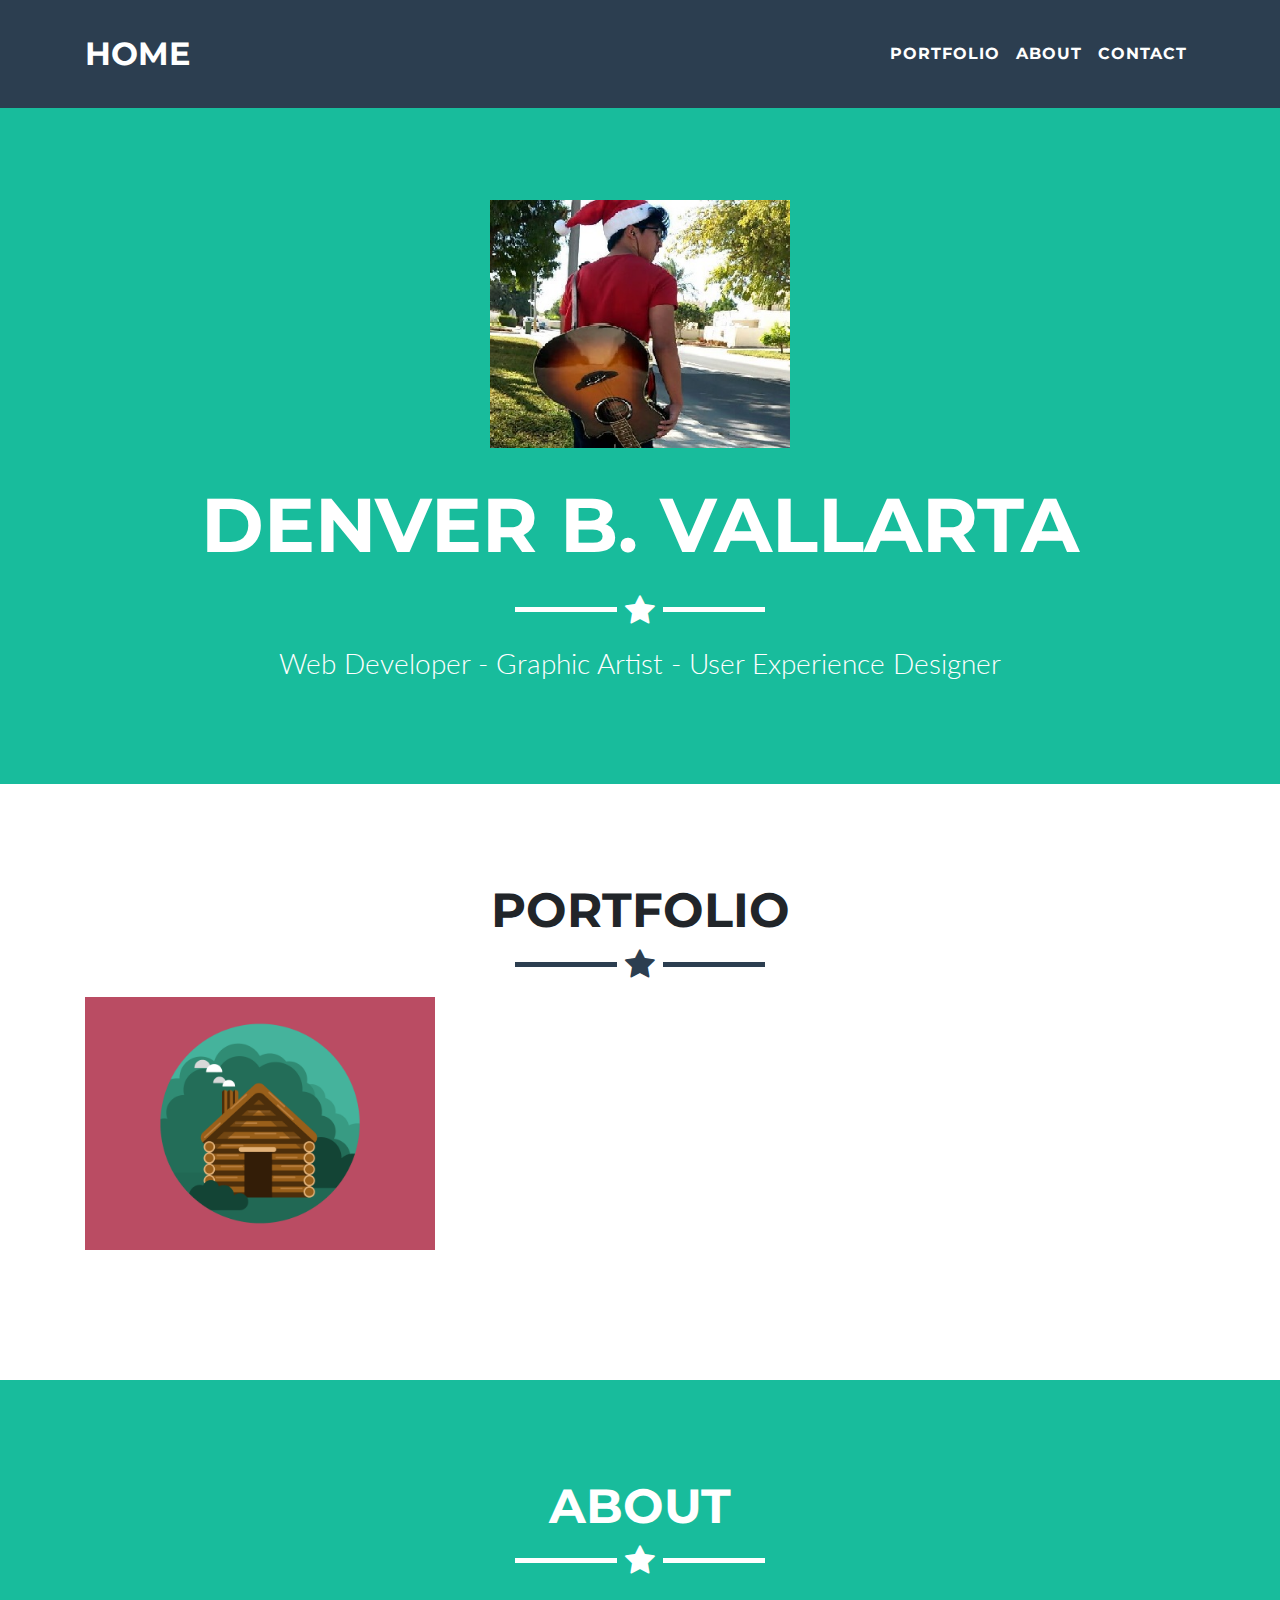
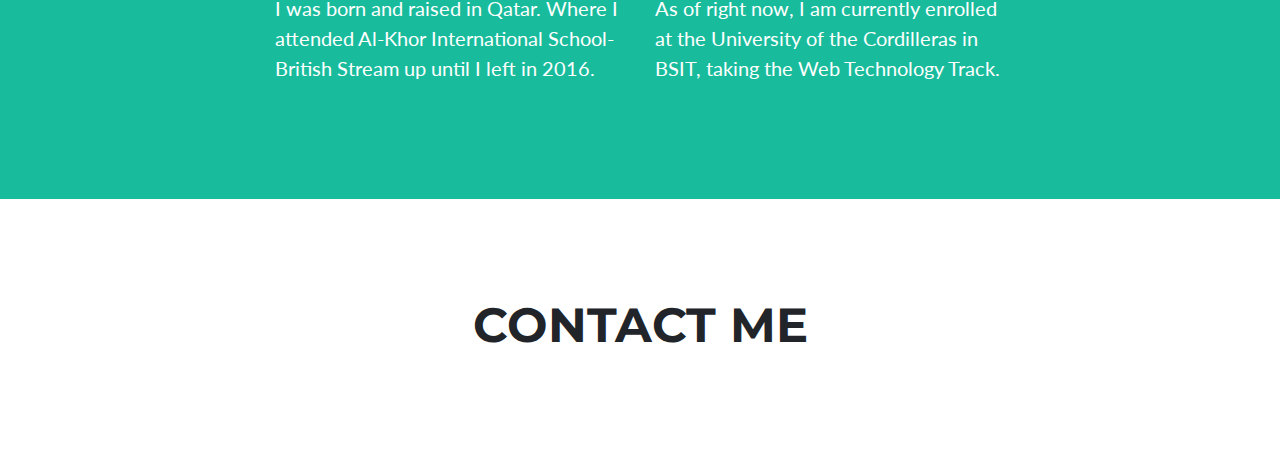
==== index.html @ a38be6a9 "Update 7" ====
<!DOCTYPE html>
<html lang="en">

  <head>

    <meta charset="utf-8">
    <meta name="viewport" content="width=device-width, initial-scale=1, shrink-to-fit=no">
    <meta name="description" content="">
    <meta name="author" content="">

    <title>Portfolio - Denver B. Vallarta</title>

    <!-- Bootstrap core CSS -->
    <link href="vendor/bootstrap/css/bootstrap.min.css" rel="stylesheet">

    <!-- Custom fonts for this template -->
    <link href="vendor/font-awesome/css/font-awesome.min.css" rel="stylesheet" type="text/css">
    <link href="https://fonts.googleapis.com/css?family=Montserrat:400,700" rel="stylesheet" type="text/css">
    <link href="https://fonts.googleapis.com/css?family=Lato:400,700,400italic,700italic" rel="stylesheet" type="text/css">

    <!-- Custom styles for this template -->
    <link href="css/freelancer.min.css" rel="stylesheet">

  </head>

  <body id="page-top">

    <!-- Navigation -->
    <nav class="navbar navbar-expand-lg navbar-light fixed-top" id="mainNav">
      <div class="container">
        <a class="navbar-brand js-scroll-trigger" href="#page-top">Home</a>
        <button class="navbar-toggler navbar-toggler-right" type="button" data-toggle="collapse" data-target="#navbarResponsive" aria-controls="navbarResponsive" aria-expanded="false" aria-label="Toggle navigation">
          Menu
          <i class="fa fa-bars"></i>
        </button>
        <div class="collapse navbar-collapse" id="navbarResponsive">
          <ul class="navbar-nav ml-auto">
            <li class="nav-item">
              <a class="nav-link js-scroll-trigger" href="#portfolio">Portfolio</a>
            </li>
            <li class="nav-item">
              <a class="nav-link js-scroll-trigger" href="#about">About</a>
            </li>
            <li class="nav-item">
              <a class="nav-link js-scroll-trigger" href="#contact">Contact</a>
            </li>
          </ul>
        </div>
      </div>
    </nav>

    <!-- Header -->
    <header class="masthead">
      <div class="container">
        <img class="img-fluid" src="img/2.jpg" alt="" shape="circle" width="300" height="300">
        <div class="intro-text">
          <span class="name">Denver B. Vallarta</span>
          <hr class="star-light">
          <span class="skills">Web Developer - Graphic Artist - User Experience Designer</span>
        </div>
      </div>
    </header>

    <!-- Portfolio Grid Section -->
    <section id="portfolio">
      <div class="container">
        <h2 class="text-center">Portfolio</h2>
        <hr class="star-primary">
        <div class="row">
          <div class="col-sm-4 portfolio-item">
            <a class="portfolio-link" href="#portfolioModal1" data-toggle="modal">
              <div class="caption">
                <div class="caption-content">
                  <i class="fa fa-search-plus fa-3x"></i>
                </div>
              </div>
              <img class="img-fluid" src="img/portfolio/cabin.png" alt="">
            </a>
          </div>
          
        </div>
      </div>
    </section>

    <!-- About Section -->
    <section class="success" id="about">
      <div class="container">
        <h2 class="text-center">About</h2>
        <hr class="star-light">
        <div class="row">
          <div class="col-lg-4 ml-auto">
            <p>I was born and raised in Qatar. Where I attended Al-Khor International School- British Stream up until I left in 2016.</p>
          </div>
          <div class="col-lg-4 mr-auto">
            <p>As of right now, I am currently enrolled at the University of the Cordilleras in BSIT, taking the Web Technology Track.</p>
          </div>
        </div>
      </div>
    </section>

    <!-- Contact Section -->
    <section id="contact">
      <div class="container">
        <h2 class="text-center">Contact Me</h2>

          <div id="disqus_thread"></div>
<script>

/**
*  RECOMMENDED CONFIGURATION VARIABLES: EDIT AND UNCOMMENT THE SECTION BELOW TO INSERT DYNAMIC VALUES FROM YOUR PLATFORM OR CMS.
*  LEARN WHY DEFINING THESE VARIABLES IS IMPORTANT: https://disqus.com/admin/universalcode/#configuration-variables*/
/*
var disqus_config = function () {
this.page.url = PAGE_URL;  // Replace PAGE_URL with your page's canonical URL variable
this.page.identifier = PAGE_IDENTIFIER; // Replace PAGE_IDENTIFIER with your page's unique identifier variable
};
*/
(function() { // DON'T EDIT BELOW THIS LINE
var d = document, s = d.createElement('script');
s.src = 'https://denvervallarta-github-io.disqus.com/embed.js';
s.setAttribute('data-timestamp', +new Date());
(d.head || d.body).appendChild(s);
})();
</script>
<noscript>Please enable JavaScript to view the <a href="https://disqus.com/?ref_noscript">comments
<script id="dsq-count-scr" src="//denvervallarta-github-io.disqus.com/count.js" async></script>
                            
      </div>
    </section>

    <!-- Footer -->
    <footer class="text-center">
      <div class="footer-above">
        <div class="container">
          <div class="row">
            <div class="footer-col col-md-4">
              <h3>Location</h3>
              <p>3481 Melrose Place
                <br>Beverly Hills, CA 90210</p>
            </div>
            <div class="footer-col col-md-4">
              <h3>Around the Web</h3>
              <ul class="list-inline">
                <li class="list-inline-item">
                  <a class="btn-social btn-outline" href="#">
                    <i class="fa fa-fw fa-facebook"></i>
                  </a>
                </li>
                <li class="list-inline-item">
                  <a class="btn-social btn-outline" href="#">
                    <i class="fa fa-fw fa-google-plus"></i>
                  </a>
                </li>
                <li class="list-inline-item">
                  <a class="btn-social btn-outline" href="#">
                    <i class="fa fa-fw fa-twitter"></i>
                  </a>
                </li>
                <li class="list-inline-item">
                  <a class="btn-social btn-outline" href="#">
                    <i class="fa fa-fw fa-linkedin"></i>
                  </a>
                </li>
                <li class="list-inline-item">
                  <a class="btn-social btn-outline" href="#">
                    <i class="fa fa-fw fa-dribbble"></i>
                  </a>
                </li>
              </ul>
            </div>
            <div class="footer-col col-md-4">
              <h3>About Freelancer</h3>
              <p>Freelance is a free to use, open source Bootstrap theme created by
                <a href="http://startbootstrap.com">Start Bootstrap</a>.</p>
            </div>
          </div>
        </div>
      </div>
      <div class="footer-below">
        <div class="container">
          <div class="row">
            <div class="col-lg-12">
              Copyright &copy; Your Website 2017
            </div>
          </div>
        </div>
      </div>
    </footer>


    <!-- Scroll to Top Button (Only visible on small and extra-small screen sizes) -->
    <div class="scroll-top d-lg-none">
      <a class="btn btn-primary js-scroll-trigger" href="#page-top">
        <i class="fa fa-chevron-up"></i>
      </a>
    </div>

    <!-- Portfolio Modals -->
    <div class="portfolio-modal modal fade" id="portfolioModal1" tabindex="-1" role="dialog" aria-hidden="true">
      <div class="modal-dialog" role="document">
        <div class="modal-content">
          <div class="close-modal" data-dismiss="modal">
            <div class="lr">
              <div class="rl"></div>
            </div>
          </div>
          <div class="container">
            <div class="row">
              <div class="col-lg-8 mx-auto">
                <div class="modal-body">
                  <h2>Project Title</h2>
                  <hr class="star-primary">
                  <img class="img-fluid img-centered" src="img/portfolio/cabin.png" alt="">
                  <p>Use this area of the page to describe your project. The icon above is part of a free icon set by
                    <a href="https://sellfy.com/p/8Q9P/jV3VZ/">Flat Icons</a>. On their website, you can download their free set with 16 icons, or you can purchase the entire set with 146 icons for only $12!</p>
                  <ul class="list-inline item-details">
                    <li>Client:
                      <strong>
                        <a href="http://startbootstrap.com">Start Bootstrap</a>
                      </strong>
                    </li>
                    <li>Date:
                      <strong>
                        <a href="http://startbootstrap.com">April 2014</a>
                      </strong>
                    </li>
                    <li>Service:
                      <strong>
                        <a href="http://startbootstrap.com">Web Development</a>
                      </strong>
                    </li>
                  </ul>
                  <button class="btn btn-success" type="button" data-dismiss="modal">
                    <i class="fa fa-times"></i>
                    Close</button>
                </div>
              </div>
            </div>
          </div>
        </div>
      </div>
    </div>


    <!-- Bootstrap core JavaScript -->
    <script src="vendor/jquery/jquery.min.js"></script>
    <script src="vendor/popper/popper.min.js"></script>
    <script src="vendor/bootstrap/js/bootstrap.min.js"></script>

    <!-- Plugin JavaScript -->
    <script src="vendor/jquery-easing/jquery.easing.min.js"></script>

    <!-- Contact Form JavaScript -->
    <script src="js/jqBootstrapValidation.js"></script>
    <script src="js/contact_me.js"></script>

    <!-- Custom scripts for this template -->
    <script src="js/freelancer.min.js"></script>
                       
  </body>

</html>
---- css/freelancer.min.css ----
/*!
 * Start Bootstrap - Freelancer v4.0.0-beta (http://startbootstrap.com/template-overviews/freelancer)
 * Copyright 2013-2017 Start Bootstrap
 * Licensed under MIT (https://github.com/BlackrockDigital/startbootstrap-freelancer/blob/master/LICENSE)
 */body{font-family:Lato,'Helvetica Neue',Helvetica,Arial,sans-serif;overflow-x:hidden}p{font-size:20px}p.small{font-size:16px}a,a.active,a:active,a:focus,a:hover{color:#18bc9c;outline:0}h1,h2,h3,h4,h5,h6{font-family:Montserrat,'Helvetica Neue',Helvetica,Arial,sans-serif;font-weight:700;text-transform:uppercase}hr.star-light,hr.star-primary{max-width:250px;margin:25px auto 30px;padding:0;text-align:center;border:none;border-top:solid 5px}hr.star-light:after,hr.star-primary:after{font-family:FontAwesome;font-size:2em;position:relative;top:-.8em;display:inline-block;padding:0 .25em;content:'\f005'}hr.star-light{border-color:#fff}hr.star-light:after{color:#fff;background-color:#18bc9c}hr.star-primary{border-color:#2c3e50}hr.star-primary:after{color:#2c3e50;background-color:#fff}.img-centered{margin:0 auto}section{padding:100px 0}section h2{font-size:3em;margin:0}section.success{color:#fff;background:#18bc9c}@media (max-width:767px){section{padding:75px 0}section.first{padding-top:75px}}.scroll-top{position:fixed;z-index:1049;right:2%;bottom:2%;width:50px;height:50px}.scroll-top .btn{font-size:16px;line-height:28px;width:50px;height:50px;text-align:center;border-radius:100%}.scroll-top .btn:focus{outline:0}#mainNav{font-family:Montserrat,'Helvetica Neue',Helvetica,Arial,sans-serif;font-weight:700;text-transform:uppercase;border:none;background:#2c3e50}#mainNav a:focus{outline:0}#mainNav .navbar-brand{font-size:1.1rem;color:#fff}#mainNav .navbar-brand.active,#mainNav .navbar-brand:active,#mainNav .navbar-brand:focus,#mainNav .navbar-brand:hover{color:#fff}#mainNav .navbar-nav{letter-spacing:1px}#mainNav .navbar-nav li.nav-item a.nav-link{color:#fff}#mainNav .navbar-nav li.nav-item a.nav-link:hover{color:#18bc9c;outline:0}#mainNav .navbar-nav li.nav-item a.nav-link:active,#mainNav .navbar-nav li.nav-item a.nav-link:focus{color:#fff}#mainNav .navbar-toggler{font-size:14px;padding:11px;text-transform:uppercase;color:#fff;border-color:#fff}#mainNav .navbar-toggler:focus,#mainNav .navbar-toggler:hover{color:#fff;border-color:#18bc9c;background-color:#18bc9c}@media (min-width:992px){#mainNav{padding-top:25px;padding-bottom:25px;-webkit-transition:padding-top .3s,padding-bottom .3s;-moz-transition:padding-top .3s,padding-bottom .3s;transition:padding-top .3s,padding-bottom .3s}#mainNav .navbar-brand{font-size:2em;-webkit-transition:all .3s;-moz-transition:all .3s;transition:all .3s}#mainNav .navbar-nav>li.nav-item>a.nav-link.active{color:#fff;border-radius:3px;background:#18bc9c}#mainNav .navbar-nav>li.nav-item>a.nav-link.active:active,#mainNav .navbar-nav>li.nav-item>a.nav-link.active:focus,#mainNav .navbar-nav>li.nav-item>a.nav-link.active:hover{color:#fff;background:#18bc9c}#mainNav.navbar-shrink{padding-top:10px;padding-bottom:10px}#mainNav.navbar-shrink .navbar-brand{font-size:1.5em}}header.masthead{padding-top:100px;padding-bottom:50px;text-align:center;color:#fff;background:#18bc9c}header.masthead img{display:block;margin:0 auto 20px}header.masthead .intro-text .name{font-family:Montserrat,'Helvetica Neue',Helvetica,Arial,sans-serif;font-size:2em;font-weight:700;display:block;text-transform:uppercase}header.masthead .intro-text .skills{font-size:1.25em;font-weight:300}@media (min-width:768px){header.masthead{padding-top:200px;padding-bottom:100px}header.masthead .intro-text .name{font-size:4.75em}header.masthead .intro-text .skills{font-size:1.75em}}#portfolio .portfolio-item{right:0;margin:0 0 15px}#portfolio .portfolio-item .portfolio-link{position:relative;display:block;max-width:400px;margin:0 auto;cursor:pointer}#portfolio .portfolio-item .portfolio-link .caption{position:absolute;width:100%;height:100%;-webkit-transition:all ease .5s;-moz-transition:all ease .5s;transition:all ease .5s;opacity:0;background:rgba(24,188,156,.9)}#portfolio .portfolio-item .portfolio-link .caption:hover{opacity:1}#portfolio .portfolio-item .portfolio-link .caption .caption-content{font-size:20px;position:absolute;top:50%;width:100%;height:20px;margin-top:-12px;text-align:center;color:#fff}#portfolio .portfolio-item .portfolio-link .caption .caption-content i{margin-top:-12px}#portfolio .portfolio-item .portfolio-link .caption .caption-content h3,#portfolio .portfolio-item .portfolio-link .caption .caption-content h4{margin:0}#portfolio *{z-index:2}@media (min-width:767px){#portfolio .portfolio-item{margin:0 0 30px}}.portfolio-modal .modal-dialog{max-width:100%;min-height:100%;margin:0;padding:0;text-align:center;border:none;border-radius:0;background-clip:border-box;-webkit-box-shadow:none;box-shadow:none}.portfolio-modal .modal-dialog .modal-content{padding:100px 0;border:0;border-radius:0}.portfolio-modal .modal-dialog .modal-content h2{font-size:3em;margin:0}.portfolio-modal .modal-dialog .modal-content img{margin-bottom:30px}.portfolio-modal .modal-dialog .modal-content .item-details{margin:30px 0}.portfolio-modal .close-modal{position:absolute;top:25px;right:25px;width:75px;height:75px;cursor:pointer;background-color:transparent}.portfolio-modal .close-modal:hover{opacity:.3}.portfolio-modal .close-modal .lr{z-index:1051;width:1px;height:75px;margin-left:35px;-webkit-transform:rotate(45deg);-ms-transform:rotate(45deg);transform:rotate(45deg);background-color:#2c3e50}.portfolio-modal .close-modal .lr .rl{z-index:1052;width:1px;height:75px;-webkit-transform:rotate(90deg);-ms-transform:rotate(90deg);transform:rotate(90deg);background-color:#2c3e50}.portfolio-modal .modal-backdrop{display:none;opacity:0}.floating-label-form-group{position:relative;margin-bottom:0;padding-bottom:.5em;border-bottom:1px solid #eee}.floating-label-form-group input,.floating-label-form-group textarea{font-size:1.5em;position:relative;z-index:1;padding-right:0;padding-left:0;resize:none;border:none;border-radius:0;background:0 0;box-shadow:none!important}.floating-label-form-group label{font-size:.85em;line-height:1.764705882em;position:relative;z-index:0;top:2em;display:block;margin:0;-webkit-transition:top .3s ease,opacity .3s ease;-moz-transition:top .3s ease,opacity .3s ease;-ms-transition:top .3s ease,opacity .3s ease;transition:top .3s ease,opacity .3s ease;vertical-align:middle;vertical-align:baseline;opacity:0}.floating-label-form-group:not(:first-child){padding-left:14px;border-left:1px solid #eee}.floating-label-form-group-with-value label{top:0;opacity:1}.floating-label-form-group-with-focus label{color:#18bc9c}form .row:first-child .floating-label-form-group{border-top:1px solid #eee}footer{color:#fff}footer h3{margin-bottom:30px}footer .footer-above{padding-top:50px;background-color:#2c3e50}footer .footer-col{margin-bottom:50px}footer .footer-below{padding:25px 0;background-color:#2c3e50}.btn-outline{font-size:20px;margin-top:15px;transition:all .3s ease-in-out;color:#fff;border:solid 2px #fff;background:0 0}.btn-outline.active,.btn-outline:active,.btn-outline:focus,.btn-outline:hover{color:#18bc9c;border:solid 2px #fff;background:#fff}.btn-primary{font-weight:700;color:#fff;border-color:#2c3e50;background-color:#2c3e50}.btn-primary.focus,.btn-primary:focus{color:#fff;border-color:#000;background-color:#1a252f}.btn-primary:hover{color:#fff;border-color:#161f29;background-color:#1a252f}.btn-primary.active,.btn-primary:active,.open>.btn-primary.dropdown-toggle{color:#fff;border-color:#161f29;background-color:#1a252f}.btn-primary.active.focus,.btn-primary.active:focus,.btn-primary.active:hover,.btn-primary:active.focus,.btn-primary:active:focus,.btn-primary:active:hover,.open>.btn-primary.dropdown-toggle.focus,.open>.btn-primary.dropdown-toggle:focus,.open>.btn-primary.dropdown-toggle:hover{color:#fff;border-color:#000;background-color:#0d1318}.btn-primary.active,.btn-primary:active,.open>.btn-primary.dropdown-toggle{background-image:none}.btn-primary.disabled.focus,.btn-primary.disabled:focus,.btn-primary.disabled:hover,.btn-primary[disabled].focus,.btn-primary[disabled]:focus,.btn-primary[disabled]:hover,fieldset[disabled] .btn-primary.focus,fieldset[disabled] .btn-primary:focus,fieldset[disabled] .btn-primary:hover{border-color:#2c3e50;background-color:#2c3e50}.btn-primary .badge{color:#2c3e50;background-color:#fff}.btn-success{font-weight:700;color:#fff;border-color:#18bc9c;background-color:#18bc9c}.btn-success.focus,.btn-success:focus{color:#fff;border-color:#0a4b3e;background-color:#128f76}.btn-success:hover{color:#fff;border-color:#11866f;background-color:#128f76}.btn-success.active,.btn-success:active,.open>.btn-success.dropdown-toggle{color:#fff;border-color:#11866f;background-color:#128f76}.btn-success.active.focus,.btn-success.active:focus,.btn-success.active:hover,.btn-success:active.focus,.btn-success:active:focus,.btn-success:active:hover,.open>.btn-success.dropdown-toggle.focus,.open>.btn-success.dropdown-toggle:focus,.open>.btn-success.dropdown-toggle:hover{color:#fff;border-color:#0a4b3e;background-color:#0e6f5c}.btn-success.active,.btn-success:active,.open>.btn-success.dropdown-toggle{background-image:none}.btn-success.disabled.focus,.btn-success.disabled:focus,.btn-success.disabled:hover,.btn-success[disabled].focus,.btn-success[disabled]:focus,.btn-success[disabled]:hover,fieldset[disabled] .btn-success.focus,fieldset[disabled] .btn-success:focus,fieldset[disabled] .btn-success:hover{border-color:#18bc9c;background-color:#18bc9c}.btn-success .badge{color:#18bc9c;background-color:#fff}.btn-social{font-size:20px;line-height:45px;display:inline-block;width:50px;height:50px;text-align:center;border:2px solid #fff;border-radius:100%}.btn.active,.btn:active,.btn:focus{outline:0}
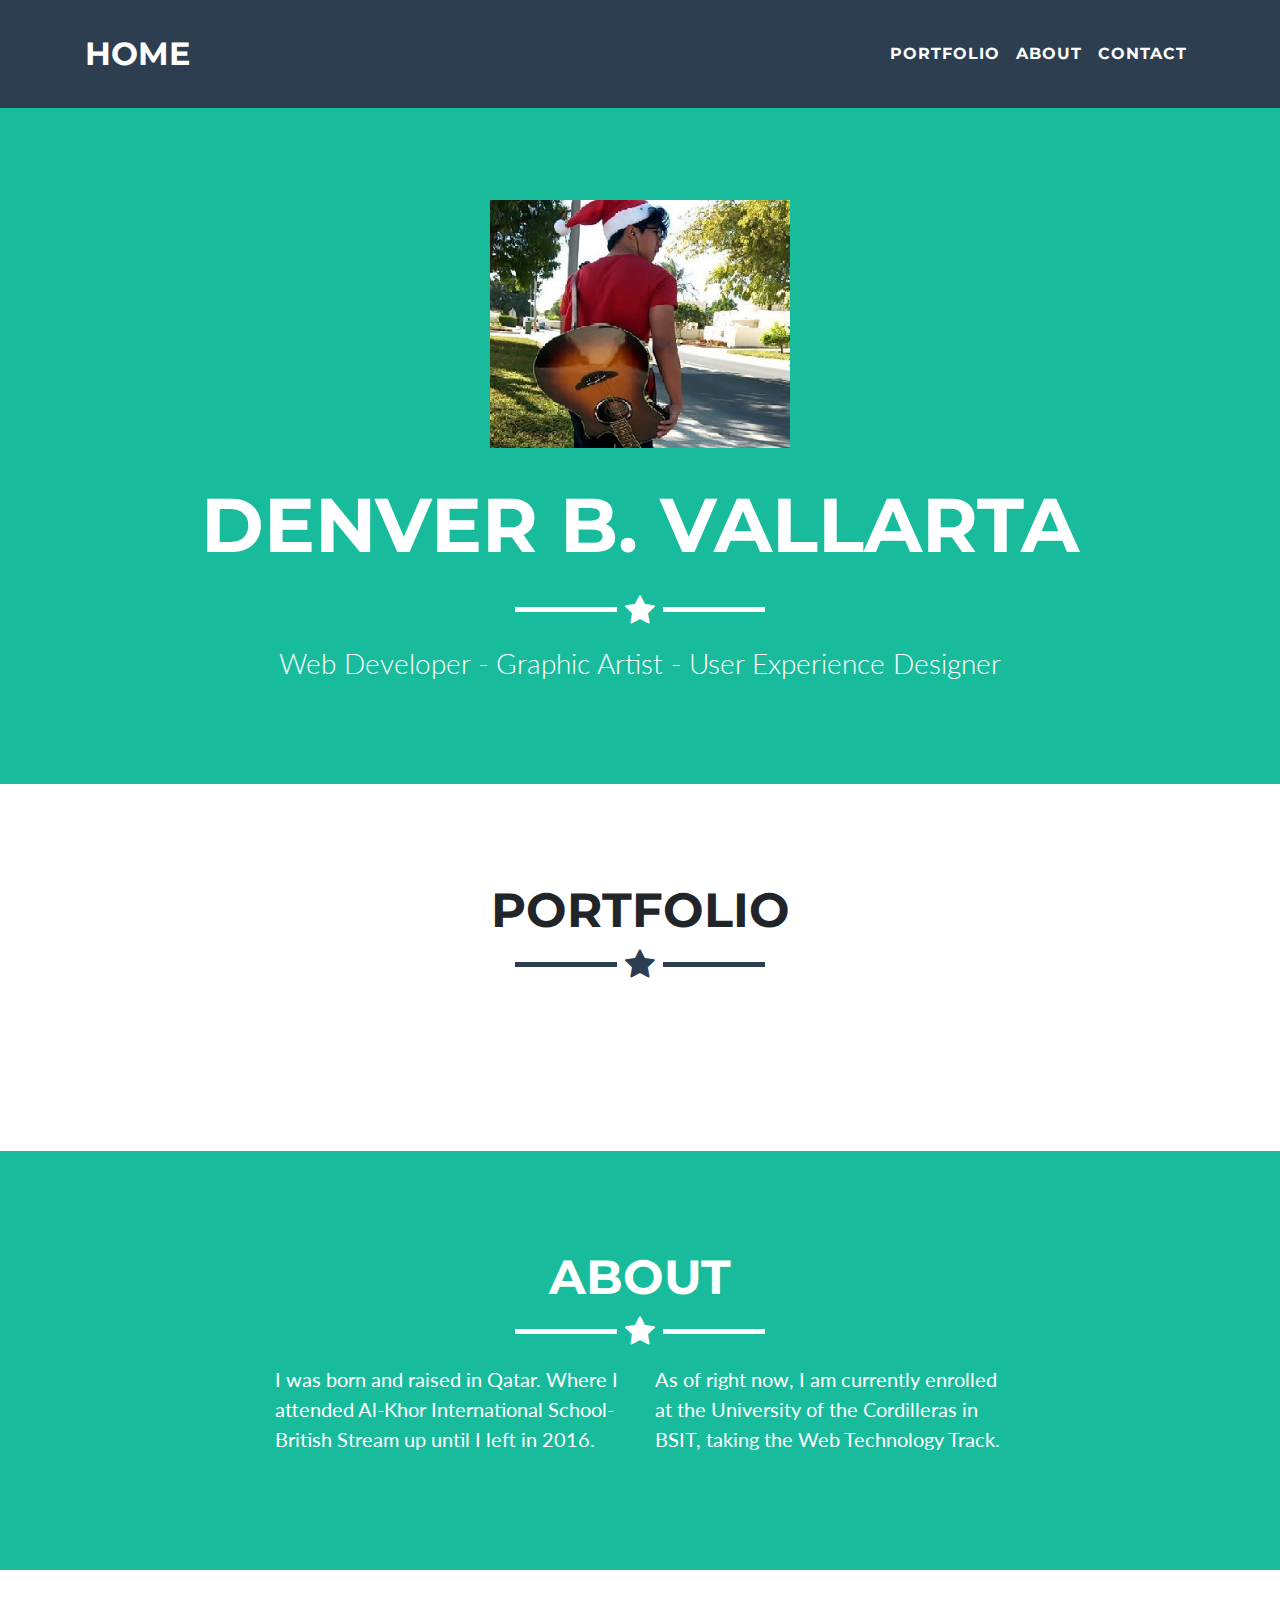
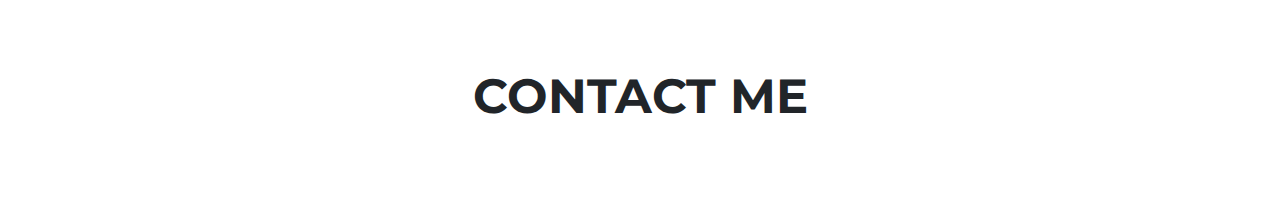
==== commit 1d557d92: "Update 10" ====
--- a/index.html
+++ b/index.html
@@ -68,13 +68,13 @@
         <hr class="star-primary">
         <div class="row">
           <div class="col-sm-4 portfolio-item">
-            <a class="portfolio-link" href="#portfolioModal1" data-toggle="modal">
+            <a class="portfolio-link" href="resume/Index.html" data-toggle="modal">
               <div class="caption">
                 <div class="caption-content">
                   <i class="fa fa-search-plus fa-3x"></i>
                 </div>
               </div>
-              <img class="img-fluid" src="img/portfolio/cabin.png" alt="">
+              <img class="img-fluid" src="img/portfolio/resume.png" alt="">
             </a>
           </div>
           
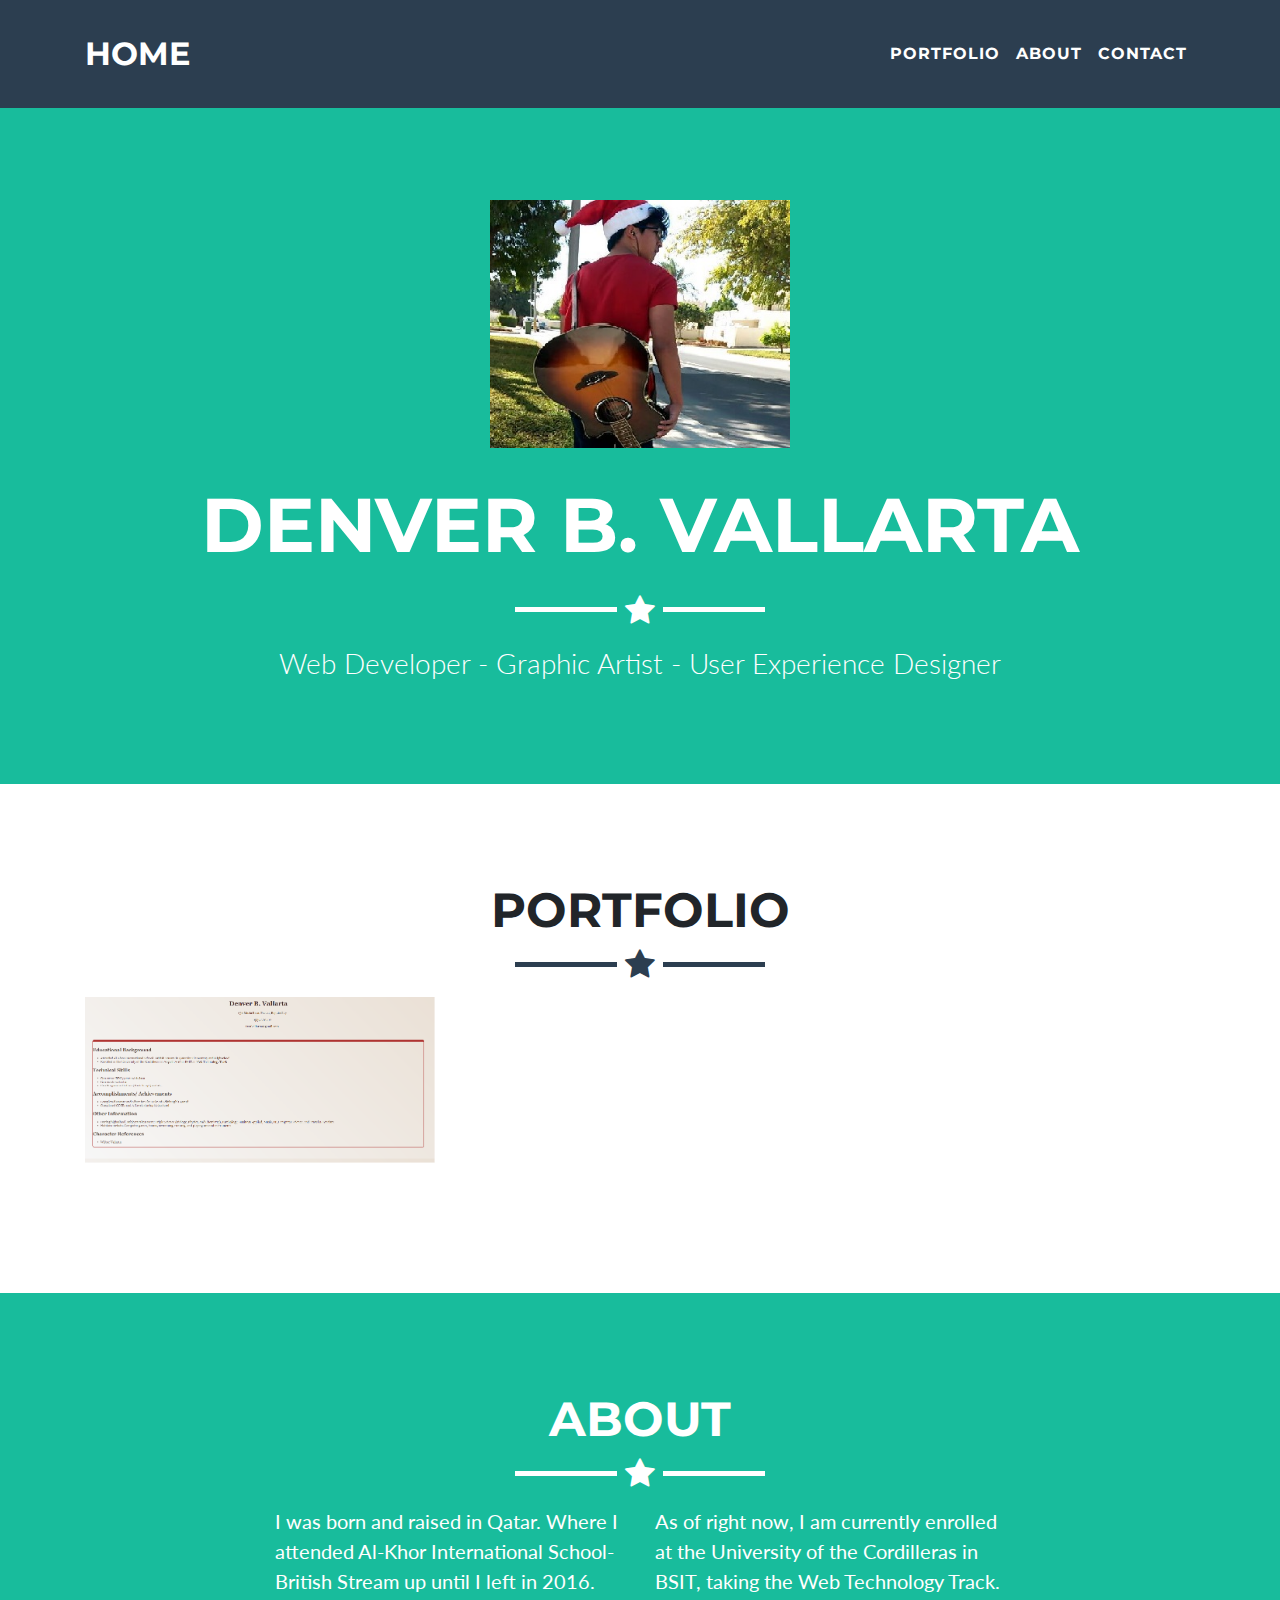
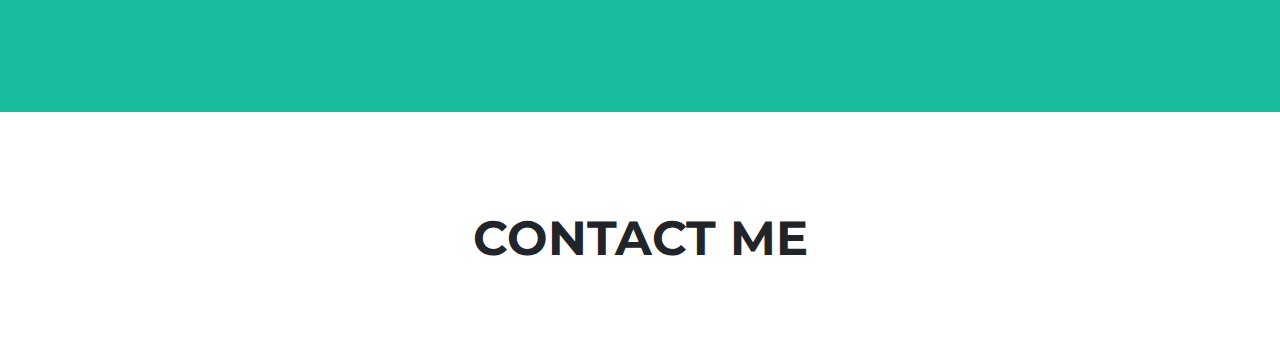
==== commit da74e216: "Update 13" ====
--- a/index.html
+++ b/index.html
@@ -74,7 +74,7 @@
                   <i class="fa fa-search-plus fa-3x"></i>
                 </div>
               </div>
-              <img class="img-fluid" src="img/portfolio/resume.png" alt="">
+              <img class="img-fluid" src="img/portfolio/cabin.png" alt="">
             </a>
           </div>
           
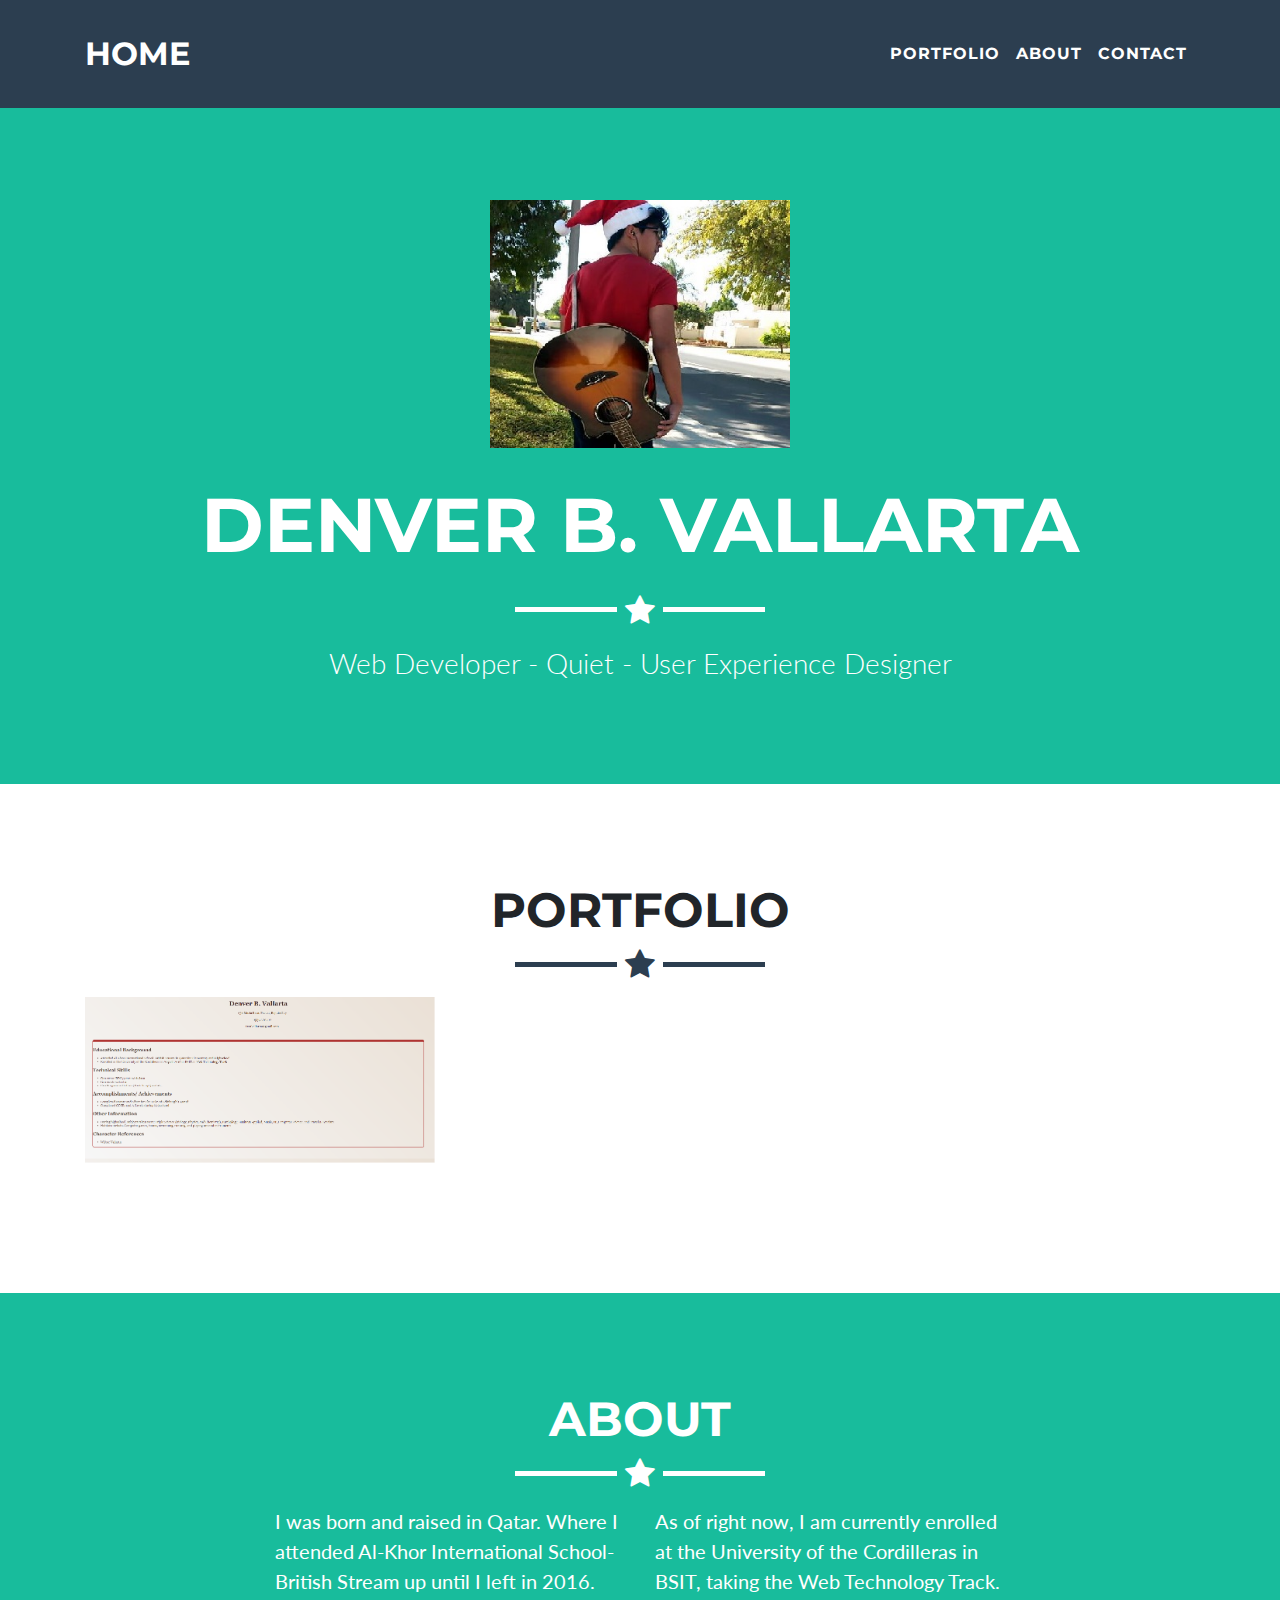
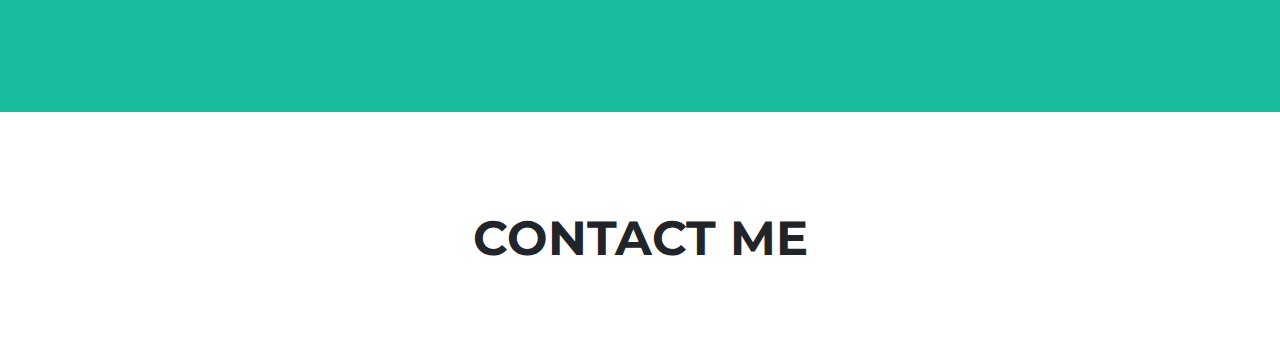
==== commit 2795ea51: "Update 14" ====
--- a/index.html
+++ b/index.html
@@ -56,7 +56,7 @@
         <div class="intro-text">
           <span class="name">Denver B. Vallarta</span>
           <hr class="star-light">
-          <span class="skills">Web Developer - Graphic Artist - User Experience Designer</span>
+          <span class="skills">Web Developer - Quiet - User Experience Designer</span>
         </div>
       </div>
     </header>
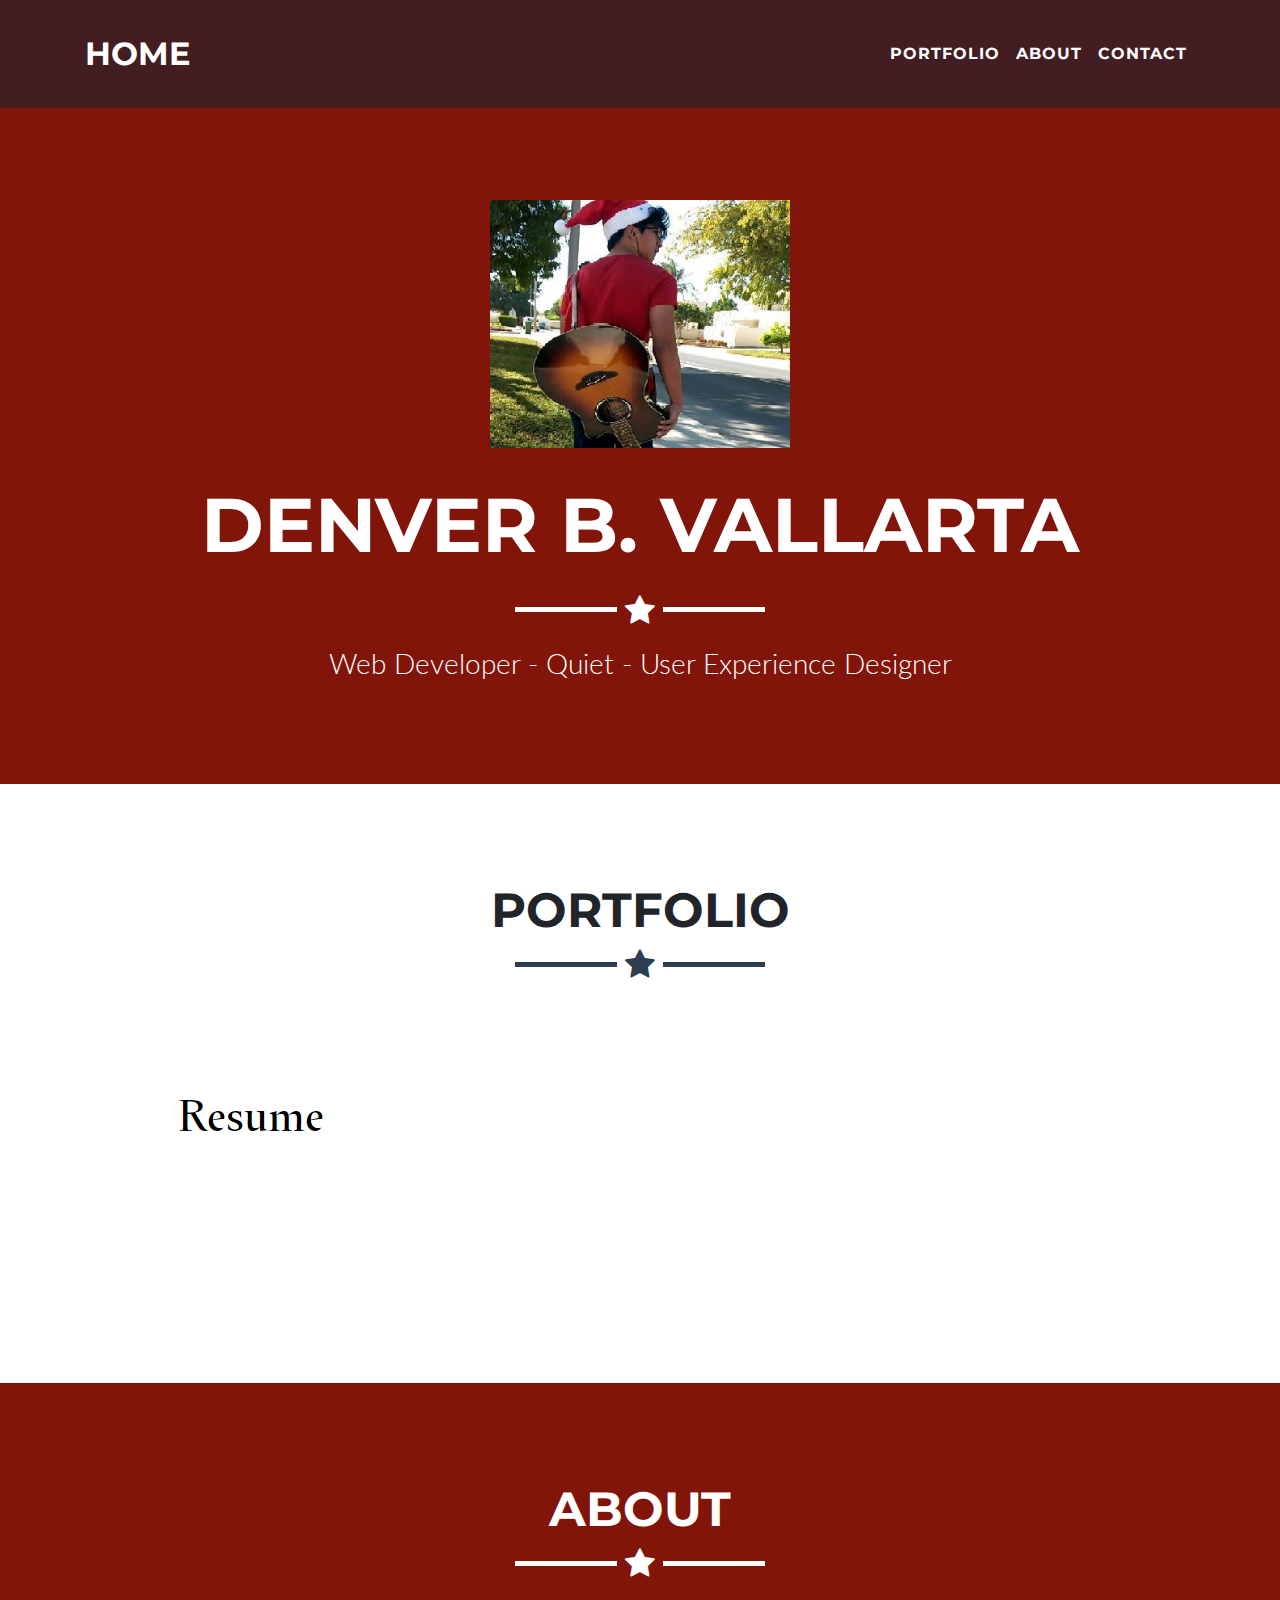
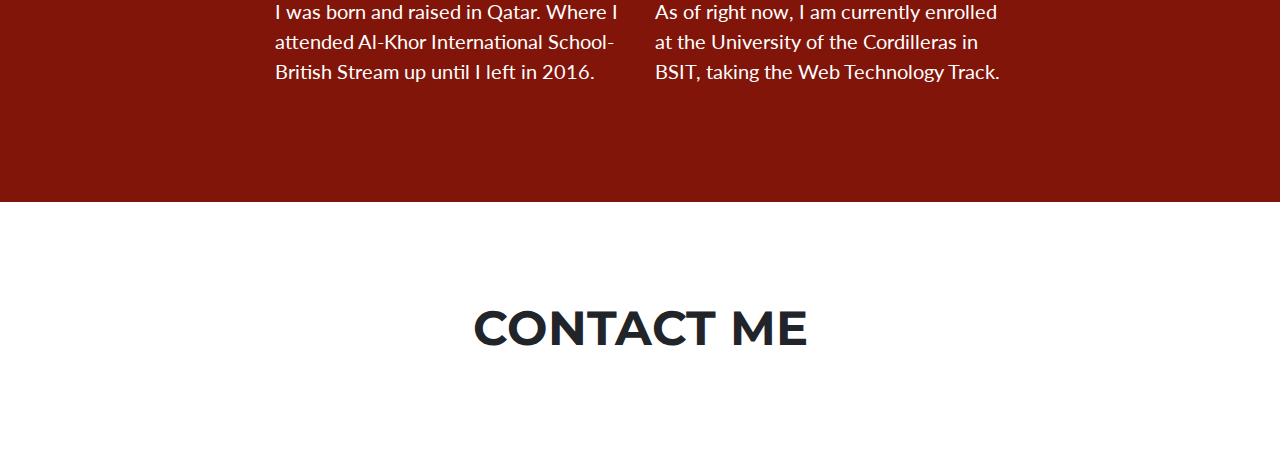
==== commit 9444d246: "Resume icon" ====
--- a/index.html
+++ b/index.html
@@ -52,7 +52,7 @@
     <!-- Header -->
     <header class="masthead">
       <div class="container">
-        <img class="img-fluid" src="img/2.jpg" alt="" shape="circle" width="300" height="300">
+        <img class="img-fluid" src="img/2.jpg" alt="" width="300" height="300">
         <div class="intro-text">
           <span class="name">Denver B. Vallarta</span>
           <hr class="star-light">
@@ -104,27 +104,26 @@
         <h2 class="text-center">Contact Me</h2>
 
           <div id="disqus_thread"></div>
-<script>
-
-/**
-*  RECOMMENDED CONFIGURATION VARIABLES: EDIT AND UNCOMMENT THE SECTION BELOW TO INSERT DYNAMIC VALUES FROM YOUR PLATFORM OR CMS.
-*  LEARN WHY DEFINING THESE VARIABLES IS IMPORTANT: https://disqus.com/admin/universalcode/#configuration-variables*/
-/*
-var disqus_config = function () {
-this.page.url = PAGE_URL;  // Replace PAGE_URL with your page's canonical URL variable
-this.page.identifier = PAGE_IDENTIFIER; // Replace PAGE_IDENTIFIER with your page's unique identifier variable
-};
-*/
-(function() { // DON'T EDIT BELOW THIS LINE
-var d = document, s = d.createElement('script');
-s.src = 'https://denvervallarta-github-io.disqus.com/embed.js';
-s.setAttribute('data-timestamp', +new Date());
-(d.head || d.body).appendChild(s);
-})();
-</script>
-<noscript>Please enable JavaScript to view the <a href="https://disqus.com/?ref_noscript">comments
-<script id="dsq-count-scr" src="//denvervallarta-github-io.disqus.com/count.js" async></script>
-                            
+            <script>
+
+            /**
+            *  RECOMMENDED CONFIGURATION VARIABLES: EDIT AND UNCOMMENT THE SECTION BELOW TO INSERT DYNAMIC VALUES FROM YOUR PLATFORM OR CMS.
+            *  LEARN WHY DEFINING THESE VARIABLES IS IMPORTANT: https://disqus.com/admin/universalcode/#configuration-variables*/
+            /*
+            var disqus_config = function () {
+            this.page.url = PAGE_URL;  // Replace PAGE_URL with your page's canonical URL variable
+            this.page.identifier = PAGE_IDENTIFIER; // Replace PAGE_IDENTIFIER with your page's unique identifier variable
+            };
+            */
+            (function() { // DON'T EDIT BELOW THIS LINE
+            var d = document, s = d.createElement('script');
+            s.src = 'https://denvervallarta-github-io.disqus.com/embed.js';
+            s.setAttribute('data-timestamp', +new Date());
+            (d.head || d.body).appendChild(s);
+            })();
+            </script>
+            <noscript>Please enable JavaScript to view the <a href="https://disqus.com/?ref_noscript">comments
+            <script id="dsq-count-scr" src="//denvervallarta-github-io.disqus.com/count.js" async></script>
       </div>
     </section>
 
--- a/css/freelancer.min.css
+++ b/css/freelancer.min.css
@@ -2,4 +2,4 @@
  * Start Bootstrap - Freelancer v4.0.0-beta (http://startbootstrap.com/template-overviews/freelancer)
  * Copyright 2013-2017 Start Bootstrap
  * Licensed under MIT (https://github.com/BlackrockDigital/startbootstrap-freelancer/blob/master/LICENSE)
- */body{font-family:Lato,'Helvetica Neue',Helvetica,Arial,sans-serif;overflow-x:hidden}p{font-size:20px}p.small{font-size:16px}a,a.active,a:active,a:focus,a:hover{color:#18bc9c;outline:0}h1,h2,h3,h4,h5,h6{font-family:Montserrat,'Helvetica Neue',Helvetica,Arial,sans-serif;font-weight:700;text-transform:uppercase}hr.star-light,hr.star-primary{max-width:250px;margin:25px auto 30px;padding:0;text-align:center;border:none;border-top:solid 5px}hr.star-light:after,hr.star-primary:after{font-family:FontAwesome;font-size:2em;position:relative;top:-.8em;display:inline-block;padding:0 .25em;content:'\f005'}hr.star-light{border-color:#fff}hr.star-light:after{color:#fff;background-color:#18bc9c}hr.star-primary{border-color:#2c3e50}hr.star-primary:after{color:#2c3e50;background-color:#fff}.img-centered{margin:0 auto}section{padding:100px 0}section h2{font-size:3em;margin:0}section.success{color:#fff;background:#18bc9c}@media (max-width:767px){section{padding:75px 0}section.first{padding-top:75px}}.scroll-top{position:fixed;z-index:1049;right:2%;bottom:2%;width:50px;height:50px}.scroll-top .btn{font-size:16px;line-height:28px;width:50px;height:50px;text-align:center;border-radius:100%}.scroll-top .btn:focus{outline:0}#mainNav{font-family:Montserrat,'Helvetica Neue',Helvetica,Arial,sans-serif;font-weight:700;text-transform:uppercase;border:none;background:#2c3e50}#mainNav a:focus{outline:0}#mainNav .navbar-brand{font-size:1.1rem;color:#fff}#mainNav .navbar-brand.active,#mainNav .navbar-brand:active,#mainNav .navbar-brand:focus,#mainNav .navbar-brand:hover{color:#fff}#mainNav .navbar-nav{letter-spacing:1px}#mainNav .navbar-nav li.nav-item a.nav-link{color:#fff}#mainNav .navbar-nav li.nav-item a.nav-link:hover{color:#18bc9c;outline:0}#mainNav .navbar-nav li.nav-item a.nav-link:active,#mainNav .navbar-nav li.nav-item a.nav-link:focus{color:#fff}#mainNav .navbar-toggler{font-size:14px;padding:11px;text-transform:uppercase;color:#fff;border-color:#fff}#mainNav .navbar-toggler:focus,#mainNav .navbar-toggler:hover{color:#fff;border-color:#18bc9c;background-color:#18bc9c}@media (min-width:992px){#mainNav{padding-top:25px;padding-bottom:25px;-webkit-transition:padding-top .3s,padding-bottom .3s;-moz-transition:padding-top .3s,padding-bottom .3s;transition:padding-top .3s,padding-bottom .3s}#mainNav .navbar-brand{font-size:2em;-webkit-transition:all .3s;-moz-transition:all .3s;transition:all .3s}#mainNav .navbar-nav>li.nav-item>a.nav-link.active{color:#fff;border-radius:3px;background:#18bc9c}#mainNav .navbar-nav>li.nav-item>a.nav-link.active:active,#mainNav .navbar-nav>li.nav-item>a.nav-link.active:focus,#mainNav .navbar-nav>li.nav-item>a.nav-link.active:hover{color:#fff;background:#18bc9c}#mainNav.navbar-shrink{padding-top:10px;padding-bottom:10px}#mainNav.navbar-shrink .navbar-brand{font-size:1.5em}}header.masthead{padding-top:100px;padding-bottom:50px;text-align:center;color:#fff;background:#18bc9c}header.masthead img{display:block;margin:0 auto 20px}header.masthead .intro-text .name{font-family:Montserrat,'Helvetica Neue',Helvetica,Arial,sans-serif;font-size:2em;font-weight:700;display:block;text-transform:uppercase}header.masthead .intro-text .skills{font-size:1.25em;font-weight:300}@media (min-width:768px){header.masthead{padding-top:200px;padding-bottom:100px}header.masthead .intro-text .name{font-size:4.75em}header.masthead .intro-text .skills{font-size:1.75em}}#portfolio .portfolio-item{right:0;margin:0 0 15px}#portfolio .portfolio-item .portfolio-link{position:relative;display:block;max-width:400px;margin:0 auto;cursor:pointer}#portfolio .portfolio-item .portfolio-link .caption{position:absolute;width:100%;height:100%;-webkit-transition:all ease .5s;-moz-transition:all ease .5s;transition:all ease .5s;opacity:0;background:rgba(24,188,156,.9)}#portfolio .portfolio-item .portfolio-link .caption:hover{opacity:1}#portfolio .portfolio-item .portfolio-link .caption .caption-content{font-size:20px;position:absolute;top:50%;width:100%;height:20px;margin-top:-12px;text-align:center;color:#fff}#portfolio .portfolio-item .portfolio-link .caption .caption-content i{margin-top:-12px}#portfolio .portfolio-item .portfolio-link .caption .caption-content h3,#portfolio .portfolio-item .portfolio-link .caption .caption-content h4{margin:0}#portfolio *{z-index:2}@media (min-width:767px){#portfolio .portfolio-item{margin:0 0 30px}}.portfolio-modal .modal-dialog{max-width:100%;min-height:100%;margin:0;padding:0;text-align:center;border:none;border-radius:0;background-clip:border-box;-webkit-box-shadow:none;box-shadow:none}.portfolio-modal .modal-dialog .modal-content{padding:100px 0;border:0;border-radius:0}.portfolio-modal .modal-dialog .modal-content h2{font-size:3em;margin:0}.portfolio-modal .modal-dialog .modal-content img{margin-bottom:30px}.portfolio-modal .modal-dialog .modal-content .item-details{margin:30px 0}.portfolio-modal .close-modal{position:absolute;top:25px;right:25px;width:75px;height:75px;cursor:pointer;background-color:transparent}.portfolio-modal .close-modal:hover{opacity:.3}.portfolio-modal .close-modal .lr{z-index:1051;width:1px;height:75px;margin-left:35px;-webkit-transform:rotate(45deg);-ms-transform:rotate(45deg);transform:rotate(45deg);background-color:#2c3e50}.portfolio-modal .close-modal .lr .rl{z-index:1052;width:1px;height:75px;-webkit-transform:rotate(90deg);-ms-transform:rotate(90deg);transform:rotate(90deg);background-color:#2c3e50}.portfolio-modal .modal-backdrop{display:none;opacity:0}.floating-label-form-group{position:relative;margin-bottom:0;padding-bottom:.5em;border-bottom:1px solid #eee}.floating-label-form-group input,.floating-label-form-group textarea{font-size:1.5em;position:relative;z-index:1;padding-right:0;padding-left:0;resize:none;border:none;border-radius:0;background:0 0;box-shadow:none!important}.floating-label-form-group label{font-size:.85em;line-height:1.764705882em;position:relative;z-index:0;top:2em;display:block;margin:0;-webkit-transition:top .3s ease,opacity .3s ease;-moz-transition:top .3s ease,opacity .3s ease;-ms-transition:top .3s ease,opacity .3s ease;transition:top .3s ease,opacity .3s ease;vertical-align:middle;vertical-align:baseline;opacity:0}.floating-label-form-group:not(:first-child){padding-left:14px;border-left:1px solid #eee}.floating-label-form-group-with-value label{top:0;opacity:1}.floating-label-form-group-with-focus label{color:#18bc9c}form .row:first-child .floating-label-form-group{border-top:1px solid #eee}footer{color:#fff}footer h3{margin-bottom:30px}footer .footer-above{padding-top:50px;background-color:#2c3e50}footer .footer-col{margin-bottom:50px}footer .footer-below{padding:25px 0;background-color:#2c3e50}.btn-outline{font-size:20px;margin-top:15px;transition:all .3s ease-in-out;color:#fff;border:solid 2px #fff;background:0 0}.btn-outline.active,.btn-outline:active,.btn-outline:focus,.btn-outline:hover{color:#18bc9c;border:solid 2px #fff;background:#fff}.btn-primary{font-weight:700;color:#fff;border-color:#2c3e50;background-color:#2c3e50}.btn-primary.focus,.btn-primary:focus{color:#fff;border-color:#000;background-color:#1a252f}.btn-primary:hover{color:#fff;border-color:#161f29;background-color:#1a252f}.btn-primary.active,.btn-primary:active,.open>.btn-primary.dropdown-toggle{color:#fff;border-color:#161f29;background-color:#1a252f}.btn-primary.active.focus,.btn-primary.active:focus,.btn-primary.active:hover,.btn-primary:active.focus,.btn-primary:active:focus,.btn-primary:active:hover,.open>.btn-primary.dropdown-toggle.focus,.open>.btn-primary.dropdown-toggle:focus,.open>.btn-primary.dropdown-toggle:hover{color:#fff;border-color:#000;background-color:#0d1318}.btn-primary.active,.btn-primary:active,.open>.btn-primary.dropdown-toggle{background-image:none}.btn-primary.disabled.focus,.btn-primary.disabled:focus,.btn-primary.disabled:hover,.btn-primary[disabled].focus,.btn-primary[disabled]:focus,.btn-primary[disabled]:hover,fieldset[disabled] .btn-primary.focus,fieldset[disabled] .btn-primary:focus,fieldset[disabled] .btn-primary:hover{border-color:#2c3e50;background-color:#2c3e50}.btn-primary .badge{color:#2c3e50;background-color:#fff}.btn-success{font-weight:700;color:#fff;border-color:#18bc9c;background-color:#18bc9c}.btn-success.focus,.btn-success:focus{color:#fff;border-color:#0a4b3e;background-color:#128f76}.btn-success:hover{color:#fff;border-color:#11866f;background-color:#128f76}.btn-success.active,.btn-success:active,.open>.btn-success.dropdown-toggle{color:#fff;border-color:#11866f;background-color:#128f76}.btn-success.active.focus,.btn-success.active:focus,.btn-success.active:hover,.btn-success:active.focus,.btn-success:active:focus,.btn-success:active:hover,.open>.btn-success.dropdown-toggle.focus,.open>.btn-success.dropdown-toggle:focus,.open>.btn-success.dropdown-toggle:hover{color:#fff;border-color:#0a4b3e;background-color:#0e6f5c}.btn-success.active,.btn-success:active,.open>.btn-success.dropdown-toggle{background-image:none}.btn-success.disabled.focus,.btn-success.disabled:focus,.btn-success.disabled:hover,.btn-success[disabled].focus,.btn-success[disabled]:focus,.btn-success[disabled]:hover,fieldset[disabled] .btn-success.focus,fieldset[disabled] .btn-success:focus,fieldset[disabled] .btn-success:hover{border-color:#18bc9c;background-color:#18bc9c}.btn-success .badge{color:#18bc9c;background-color:#fff}.btn-social{font-size:20px;line-height:45px;display:inline-block;width:50px;height:50px;text-align:center;border:2px solid #fff;border-radius:100%}.btn.active,.btn:active,.btn:focus{outline:0}+ */body{font-family:Lato,'Helvetica Neue',Helvetica,Arial,sans-serif;overflow-x:hidden}p{font-size:20px}p.small{font-size:16px}a,a.active,a:active,a:focus,a:hover{color:#18bc9c;outline:0}h1,h2,h3,h4,h5,h6{font-family:Montserrat,'Helvetica Neue',Helvetica,Arial,sans-serif;font-weight:700;text-transform:uppercase}hr.star-light,hr.star-primary{max-width:250px;margin:25px auto 30px;padding:0;text-align:center;border:none;border-top:solid 5px}hr.star-light:after,hr.star-primary:after{font-family:FontAwesome;font-size:2em;position:relative;top:-.8em;display:inline-block;padding:0 .25em;content:'\f005'}hr.star-light{border-color:#fff}hr.star-light:after{color:#fff;background-color:#81150A}hr.star-primary{border-color:#2c3e50}hr.star-primary:after{color:#2c3e50;background-color:#fff}.img-centered{margin:0 auto}section{padding:100px 0}section h2{font-size:3em;margin:0}section.success{color:#fff;background:#81150A}@media (max-width:767px){section{padding:75px 0}section.first{padding-top:75px}}.scroll-top{position:fixed;z-index:1049;right:2%;bottom:2%;width:50px;height:50px}.scroll-top .btn{font-size:16px;line-height:28px;width:50px;height:50px;text-align:center;border-radius:100%}.scroll-top .btn:focus{outline:0}#mainNav{font-family:Montserrat,'Helvetica Neue',Helvetica,Arial,sans-serif;font-weight:700;text-transform:uppercase;border:none;background:#421d21}#mainNav a:focus{outline:0}#mainNav .navbar-brand{font-size:1.1rem;color:#fff}#mainNav .navbar-brand.active,#mainNav .navbar-brand:active,#mainNav .navbar-brand:focus,#mainNav .navbar-brand:hover{color:#fff}#mainNav .navbar-nav{letter-spacing:1px}#mainNav .navbar-nav li.nav-item a.nav-link{color:#fff}#mainNav .navbar-nav li.nav-item a.nav-link:hover{color:#18bc9c;outline:0}#mainNav .navbar-nav li.nav-item a.nav-link:active,#mainNav .navbar-nav li.nav-item a.nav-link:focus{color:#fff}#mainNav .navbar-toggler{font-size:14px;padding:11px;text-transform:uppercase;color:#fff;border-color:#fff}#mainNav .navbar-toggler:focus,#mainNav .navbar-toggler:hover{color:#fff;border-color:#18bc9c;background-color:#18bc9c}@media (min-width:992px){#mainNav{padding-top:25px;padding-bottom:25px;-webkit-transition:padding-top .3s,padding-bottom .3s;-moz-transition:padding-top .3s,padding-bottom .3s;transition:padding-top .3s,padding-bottom .3s}#mainNav .navbar-brand{font-size:2em;-webkit-transition:all .3s;-moz-transition:all .3s;transition:all .3s}#mainNav .navbar-nav>li.nav-item>a.nav-link.active{color:#fff;border-radius:3px;background:#18bc9c}#mainNav .navbar-nav>li.nav-item>a.nav-link.active:active,#mainNav .navbar-nav>li.nav-item>a.nav-link.active:focus,#mainNav .navbar-nav>li.nav-item>a.nav-link.active:hover{color:#fff;background:#18bc9c}#mainNav.navbar-shrink{padding-top:10px;padding-bottom:10px}#mainNav.navbar-shrink .navbar-brand{font-size:1.5em}}header.masthead{padding-top:100px;padding-bottom:50px;text-align:center;color:#fff;background:#81150A}header.masthead img{display:block;margin:0 auto 20px}header.masthead .intro-text .name{font-family:Montserrat,'Helvetica Neue',Helvetica,Arial,sans-serif;font-size:2em;font-weight:700;display:block;text-transform:uppercase}header.masthead .intro-text .skills{font-size:1.25em;font-weight:300}@media (min-width:768px){header.masthead{padding-top:200px;padding-bottom:100px}header.masthead .intro-text .name{font-size:4.75em}header.masthead .intro-text .skills{font-size:1.75em}}#portfolio .portfolio-item{right:0;margin:0 0 15px}#portfolio .portfolio-item .portfolio-link{position:relative;display:block;max-width:400px;margin:0 auto;cursor:pointer}#portfolio .portfolio-item .portfolio-link .caption{position:absolute;width:100%;height:100%;-webkit-transition:all ease .5s;-moz-transition:all ease .5s;transition:all ease .5s;opacity:0;background:rgba(24,188,156,.9)}#portfolio .portfolio-item .portfolio-link .caption:hover{opacity:1}#portfolio .portfolio-item .portfolio-link .caption .caption-content{font-size:20px;position:absolute;top:50%;width:100%;height:20px;margin-top:-12px;text-align:center;color:#fff}#portfolio .portfolio-item .portfolio-link .caption .caption-content i{margin-top:-12px}#portfolio .portfolio-item .portfolio-link .caption .caption-content h3,#portfolio .portfolio-item .portfolio-link .caption .caption-content h4{margin:0}#portfolio *{z-index:2}@media (min-width:767px){#portfolio .portfolio-item{margin:0 0 30px}}.portfolio-modal .modal-dialog{max-width:100%;min-height:100%;margin:0;padding:0;text-align:center;border:none;border-radius:0;background-clip:border-box;-webkit-box-shadow:none;box-shadow:none}.portfolio-modal .modal-dialog .modal-content{padding:100px 0;border:0;border-radius:0}.portfolio-modal .modal-dialog .modal-content h2{font-size:3em;margin:0}.portfolio-modal .modal-dialog .modal-content img{margin-bottom:30px}.portfolio-modal .modal-dialog .modal-content .item-details{margin:30px 0}.portfolio-modal .close-modal{position:absolute;top:25px;right:25px;width:75px;height:75px;cursor:pointer;background-color:transparent}.portfolio-modal .close-modal:hover{opacity:.3}.portfolio-modal .close-modal .lr{z-index:1051;width:1px;height:75px;margin-left:35px;-webkit-transform:rotate(45deg);-ms-transform:rotate(45deg);transform:rotate(45deg);background-color:#2c3e50}.portfolio-modal .close-modal .lr .rl{z-index:1052;width:1px;height:75px;-webkit-transform:rotate(90deg);-ms-transform:rotate(90deg);transform:rotate(90deg);background-color:#2c3e50}.portfolio-modal .modal-backdrop{display:none;opacity:0}.floating-label-form-group{position:relative;margin-bottom:0;padding-bottom:.5em;border-bottom:1px solid #eee}.floating-label-form-group input,.floating-label-form-group textarea{font-size:1.5em;position:relative;z-index:1;padding-right:0;padding-left:0;resize:none;border:none;border-radius:0;background:0 0;box-shadow:none!important}.floating-label-form-group label{font-size:.85em;line-height:1.764705882em;position:relative;z-index:0;top:2em;display:block;margin:0;-webkit-transition:top .3s ease,opacity .3s ease;-moz-transition:top .3s ease,opacity .3s ease;-ms-transition:top .3s ease,opacity .3s ease;transition:top .3s ease,opacity .3s ease;vertical-align:middle;vertical-align:baseline;opacity:0}.floating-label-form-group:not(:first-child){padding-left:14px;border-left:1px solid #eee}.floating-label-form-group-with-value label{top:0;opacity:1}.floating-label-form-group-with-focus label{color:#18bc9c}form .row:first-child .floating-label-form-group{border-top:1px solid #eee}footer{color:#fff}footer h3{margin-bottom:30px}footer .footer-above{padding-top:50px;background-color:#2c3e50}footer .footer-col{margin-bottom:50px}footer .footer-below{padding:25px 0;background-color:#2c3e50}.btn-outline{font-size:20px;margin-top:15px;transition:all .3s ease-in-out;color:#fff;border:solid 2px #fff;background:0 0}.btn-outline.active,.btn-outline:active,.btn-outline:focus,.btn-outline:hover{color:#18bc9c;border:solid 2px #fff;background:#fff}.btn-primary{font-weight:700;color:#fff;border-color:#2c3e50;background-color:#2c3e50}.btn-primary.focus,.btn-primary:focus{color:#fff;border-color:#000;background-color:#1a252f}.btn-primary:hover{color:#fff;border-color:#161f29;background-color:#1a252f}.btn-primary.active,.btn-primary:active,.open>.btn-primary.dropdown-toggle{color:#fff;border-color:#161f29;background-color:#1a252f}.btn-primary.active.focus,.btn-primary.active:focus,.btn-primary.active:hover,.btn-primary:active.focus,.btn-primary:active:focus,.btn-primary:active:hover,.open>.btn-primary.dropdown-toggle.focus,.open>.btn-primary.dropdown-toggle:focus,.open>.btn-primary.dropdown-toggle:hover{color:#fff;border-color:#000;background-color:#0d1318}.btn-primary.active,.btn-primary:active,.open>.btn-primary.dropdown-toggle{background-image:none}.btn-primary.disabled.focus,.btn-primary.disabled:focus,.btn-primary.disabled:hover,.btn-primary[disabled].focus,.btn-primary[disabled]:focus,.btn-primary[disabled]:hover,fieldset[disabled] .btn-primary.focus,fieldset[disabled] .btn-primary:focus,fieldset[disabled] .btn-primary:hover{border-color:#2c3e50;background-color:#2c3e50}.btn-primary .badge{color:#2c3e50;background-color:#fff}.btn-success{font-weight:700;color:#fff;border-color:#18bc9c;background-color:#18bc9c}.btn-success.focus,.btn-success:focus{color:#fff;border-color:#0a4b3e;background-color:#128f76}.btn-success:hover{color:#fff;border-color:#11866f;background-color:#128f76}.btn-success.active,.btn-success:active,.open>.btn-success.dropdown-toggle{color:#fff;border-color:#11866f;background-color:#128f76}.btn-success.active.focus,.btn-success.active:focus,.btn-success.active:hover,.btn-success:active.focus,.btn-success:active:focus,.btn-success:active:hover,.open>.btn-success.dropdown-toggle.focus,.open>.btn-success.dropdown-toggle:focus,.open>.btn-success.dropdown-toggle:hover{color:#fff;border-color:#0a4b3e;background-color:#3c0959}.btn-success.active,.btn-success:active,.open>.btn-success.dropdown-toggle{background-image:none}.btn-success.disabled.focus,.btn-success.disabled:focus,.btn-success.disabled:hover,.btn-success[disabled].focus,.btn-success[disabled]:focus,.btn-success[disabled]:hover,fieldset[disabled] .btn-success.focus,fieldset[disabled] .btn-success:focus,fieldset[disabled] .btn-success:hover{border-color:#18bc9c;background-color:#18bc9c}.btn-success .badge{color:#18bc9c;background-color:#fff}.btn-social{font-size:20px;line-height:45px;display:inline-block;width:50px;height:50px;text-align:center;border:2px solid #fff;border-radius:100%}.btn.active,.btn:active,.btn:focus{outline:0}